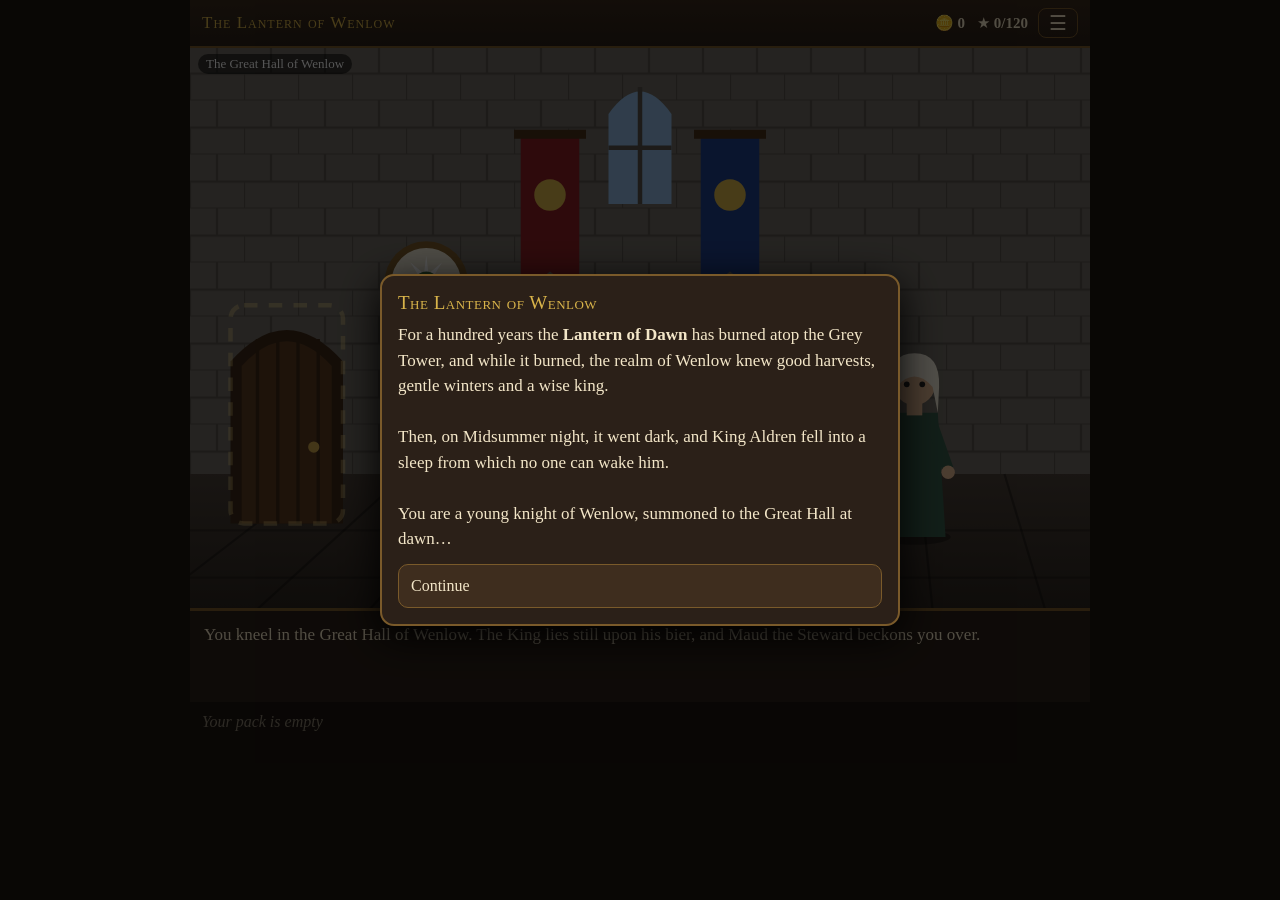
==== index.html @ 876c94b8 "The Lantern of Wenlow: original quest adventure, installable web app Co-Authored-By: Claude Opus 5.5" ====
<!doctype html>
<html lang="en">
<head>
<meta charset="utf-8">
<meta name="viewport" content="width=device-width,initial-scale=1,viewport-fit=cover,user-scalable=no">
<title>The Lantern of Wenlow</title>
<meta name="description" content="An original old-school quest adventure. Relight the Lantern of Dawn and wake the sleeping King.">
<meta name="theme-color" content="#1b1410">
<link rel="manifest" href="manifest.webmanifest">
<link rel="icon" href="icons/icon-192.png">
<link rel="apple-touch-icon" href="icons/icon-192.png">
<meta name="apple-mobile-web-app-capable" content="yes">
<link rel="stylesheet" href="style.css">
</head>
<body>
<div id="app">
  <header>
    <span id="title">The Lantern of Wenlow</span>
    <span id="stats"><span title="Silver pennies">🪙 <b id="coins">0</b></span><span title="Score">★ <b id="score">0</b></span></span>
    <button id="menuBtn" aria-label="Menu">☰</button>
  </header>
  <div id="stage"><div id="scene"></div><div id="sceneName"></div></div>
  <div id="text"></div>
  <div id="inv"></div>
</div>
<div id="overlay" hidden></div>
<script src="art.js"></script>
<script src="game.js"></script>
</body>
</html>
---- style.css ----
:root{--ink:#f3e6c8;--gold:#d9b44a;--bg:#1b1410;--panel:#2b2018;--edge:#7a5a2a}
*{box-sizing:border-box;-webkit-tap-highlight-color:transparent}
html,body{margin:0;height:100%;background:var(--bg);color:var(--ink);font-family:Georgia,'Times New Roman',serif;overscroll-behavior:none;user-select:none;-webkit-user-select:none}
#app{max-width:900px;margin:0 auto;min-height:100%;display:flex;flex-direction:column;padding:env(safe-area-inset-top) env(safe-area-inset-right) env(safe-area-inset-bottom) env(safe-area-inset-left)}
header{display:flex;align-items:center;gap:10px;padding:8px 12px;background:linear-gradient(#3a2a1c,#2b2018);border-bottom:2px solid var(--edge)}
#title{font-variant:small-caps;letter-spacing:1px;color:var(--gold);font-size:17px;flex:1;white-space:nowrap;overflow:hidden;text-overflow:ellipsis}
#stats{display:flex;gap:12px;font-size:15px}
#menuBtn{background:none;border:1px solid var(--edge);color:var(--ink);font-size:20px;border-radius:8px;padding:2px 10px}
#stage{position:relative;width:100%;aspect-ratio:400/250;background:#000;border-bottom:3px solid var(--edge);overflow:hidden}
#scene,#scene svg{width:100%;height:100%;display:block}
#sceneName{position:absolute;left:8px;top:6px;font-size:13px;background:#0008;padding:2px 8px;border-radius:10px;pointer-events:none;color:#fff}
.hs{fill:transparent;cursor:pointer;stroke:transparent;stroke-width:2}
.hs.exit{stroke:#ffe08a55;stroke-dasharray:6 5;animation:pulse 2.2s ease-in-out infinite}
.showhs .hs{stroke:#ffe08acc;stroke-dasharray:4 3;fill:#ffe08a18}
.hs:active{fill:#ffffff30}
@keyframes pulse{50%{stroke:#ffe08aaa}}
#text{min-height:92px;padding:12px 14px;font-size:17px;line-height:1.45;background:var(--panel);border-bottom:1px solid #00000060}
#text.fade{animation:fadein .35s ease}
@keyframes fadein{from{opacity:.2}to{opacity:1}}
#inv{display:flex;flex-wrap:wrap;gap:8px;padding:10px 12px;flex:1;align-content:flex-start}
#inv .empty{opacity:.5;font-style:italic}
.item{display:flex;flex-direction:column;align-items:center;justify-content:center;width:78px;height:72px;background:#3a2a1c;border:2px solid #5a4028;border-radius:10px;color:var(--ink);font-family:inherit;padding:4px}
.item span{font-size:28px;line-height:1.1}
.item small{font-size:10px;text-align:center;line-height:1.1;margin-top:2px}
.item.sel{border-color:var(--gold);background:#5a4020;box-shadow:0 0 12px #d9b44a88}
#overlay{position:fixed;inset:0;background:#000a;display:flex;align-items:center;justify-content:center;z-index:10;padding:14px}
#overlay[hidden]{display:none}
.panel{background:var(--panel);border:2px solid var(--edge);border-radius:14px;padding:16px;max-width:520px;width:100%;max-height:90vh;overflow:auto;box-shadow:0 10px 40px #000}
.who{font-variant:small-caps;color:var(--gold);font-size:19px;margin-bottom:8px;letter-spacing:.5px}
.say{font-size:17px;line-height:1.5;margin-bottom:12px}
.opts{display:flex;flex-direction:column;gap:8px}
.opts button,.cancel{font-family:inherit;font-size:16px;padding:12px;border-radius:10px;border:1px solid var(--edge);background:#3e2d1e;color:var(--ink);text-align:left}
.opts button:active,.cancel:active{background:#5a4020}
.cancel{margin-top:8px;width:100%;text-align:center;background:transparent}
.pop{position:absolute;right:12px;top:8px;color:#ffe08a;font-size:22px;font-weight:bold;text-shadow:0 2px 4px #000;animation:pop 1.2s ease forwards;pointer-events:none}
@keyframes pop{to{transform:translateY(-24px);opacity:0}}
.duel{width:100%;max-width:640px;background:var(--panel);border:2px solid var(--edge);border-radius:14px;padding:10px;display:flex;flex-direction:column;gap:8px}
.duel svg{width:100%;border-radius:8px;display:block}
.bars{display:flex;gap:12px;font-size:13px}
.bars>div{flex:1}
.bar{height:12px;background:#000;border-radius:6px;overflow:hidden;border:1px solid #555}
.bar i{display:block;height:100%;background:#5ccf5c;transition:width .25s}
.bar.foe i{background:#e0483c}
#dmsg{min-height:46px;font-size:16px;text-align:center;line-height:1.35}
.dbtns{display:grid;grid-template-columns:1fr 1fr 1fr;gap:8px}
.dbtns button{font-family:inherit;font-size:16px;padding:18px 4px;border-radius:12px;border:2px solid var(--edge);background:#3e2d1e;color:var(--ink);touch-action:manipulation}
.dbtns #st{background:#6a2a1c}
.dbtns button.pressed{background:#a07a2a;transform:scale(.96)}
.hint{font-size:12px;opacity:.7;text-align:center}
.blink{animation:blink .3s steps(2) infinite}
@keyframes blink{50%{opacity:.35}}
.shake{animation:shake .3s}
@keyframes shake{25%{transform:translateX(-6px)}75%{transform:translateX(6px)}}
@media (orientation:landscape) and (max-height:520px){
  #app{display:grid;grid-template-columns:62% 38%;grid-template-rows:auto 1fr auto;max-width:none;height:100vh}
  header{grid-column:1/3}
  #stage{grid-row:2/4;aspect-ratio:auto;height:100%}
  #text{font-size:15px;overflow:auto}
  #inv{overflow:auto}
  .item{width:64px;height:60px}
}
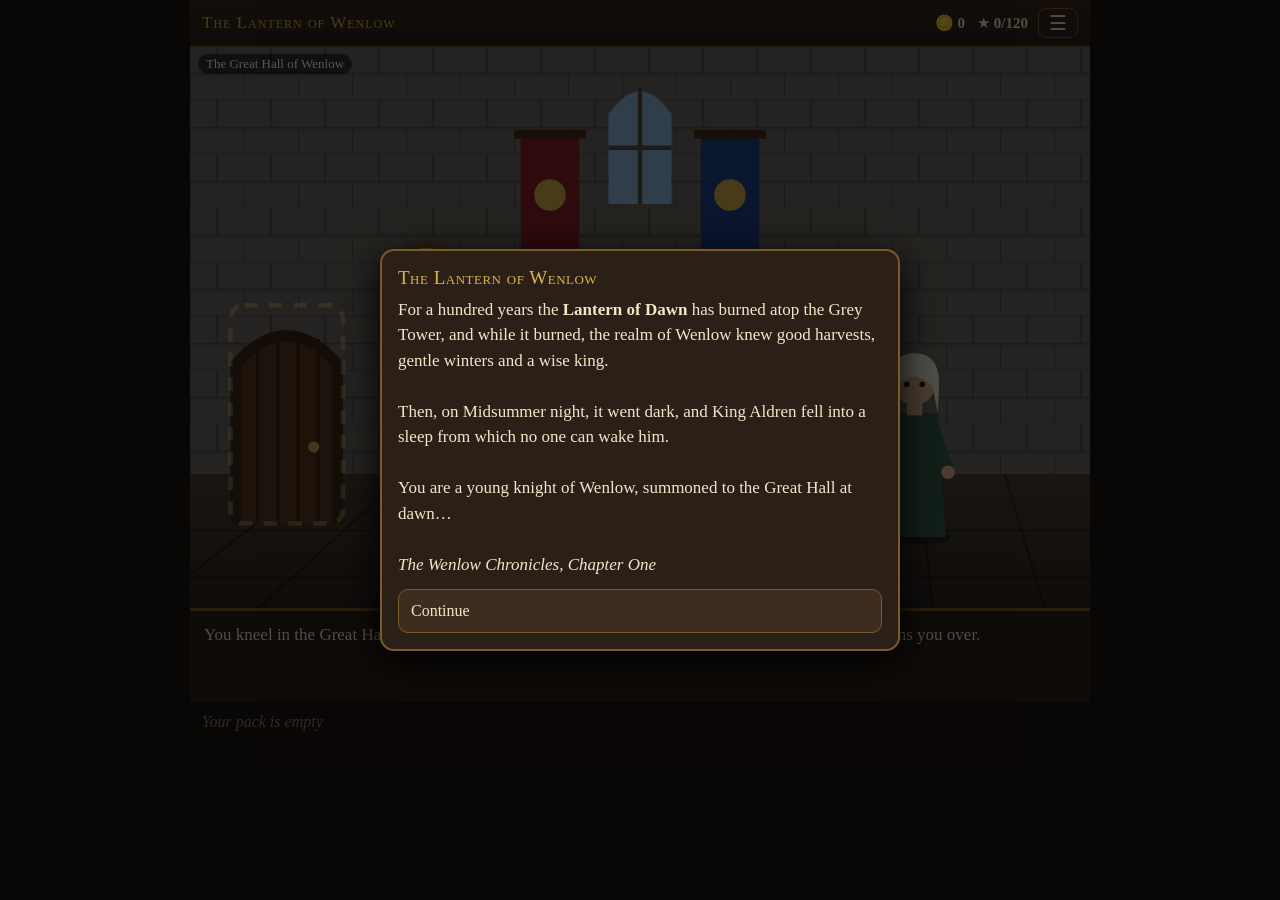
==== commit 3f984698: "Add a walking knight the player controls; Chapter One cliffhanger and sharing - Tap the ground to wa" ====
--- a/index.html
+++ b/index.html
@@ -25,6 +25,7 @@
 </div>
 <div id="overlay" hidden></div>
 <script src="art.js"></script>
+<script src="knight.js"></script>
 <script src="game.js"></script>
 </body>
 </html>
--- a/style.css
+++ b/style.css
@@ -59,3 +59,4 @@
   #inv{overflow:auto}
   .item{width:64px;height:60px}
 }
+#scene svg{cursor:pointer}
